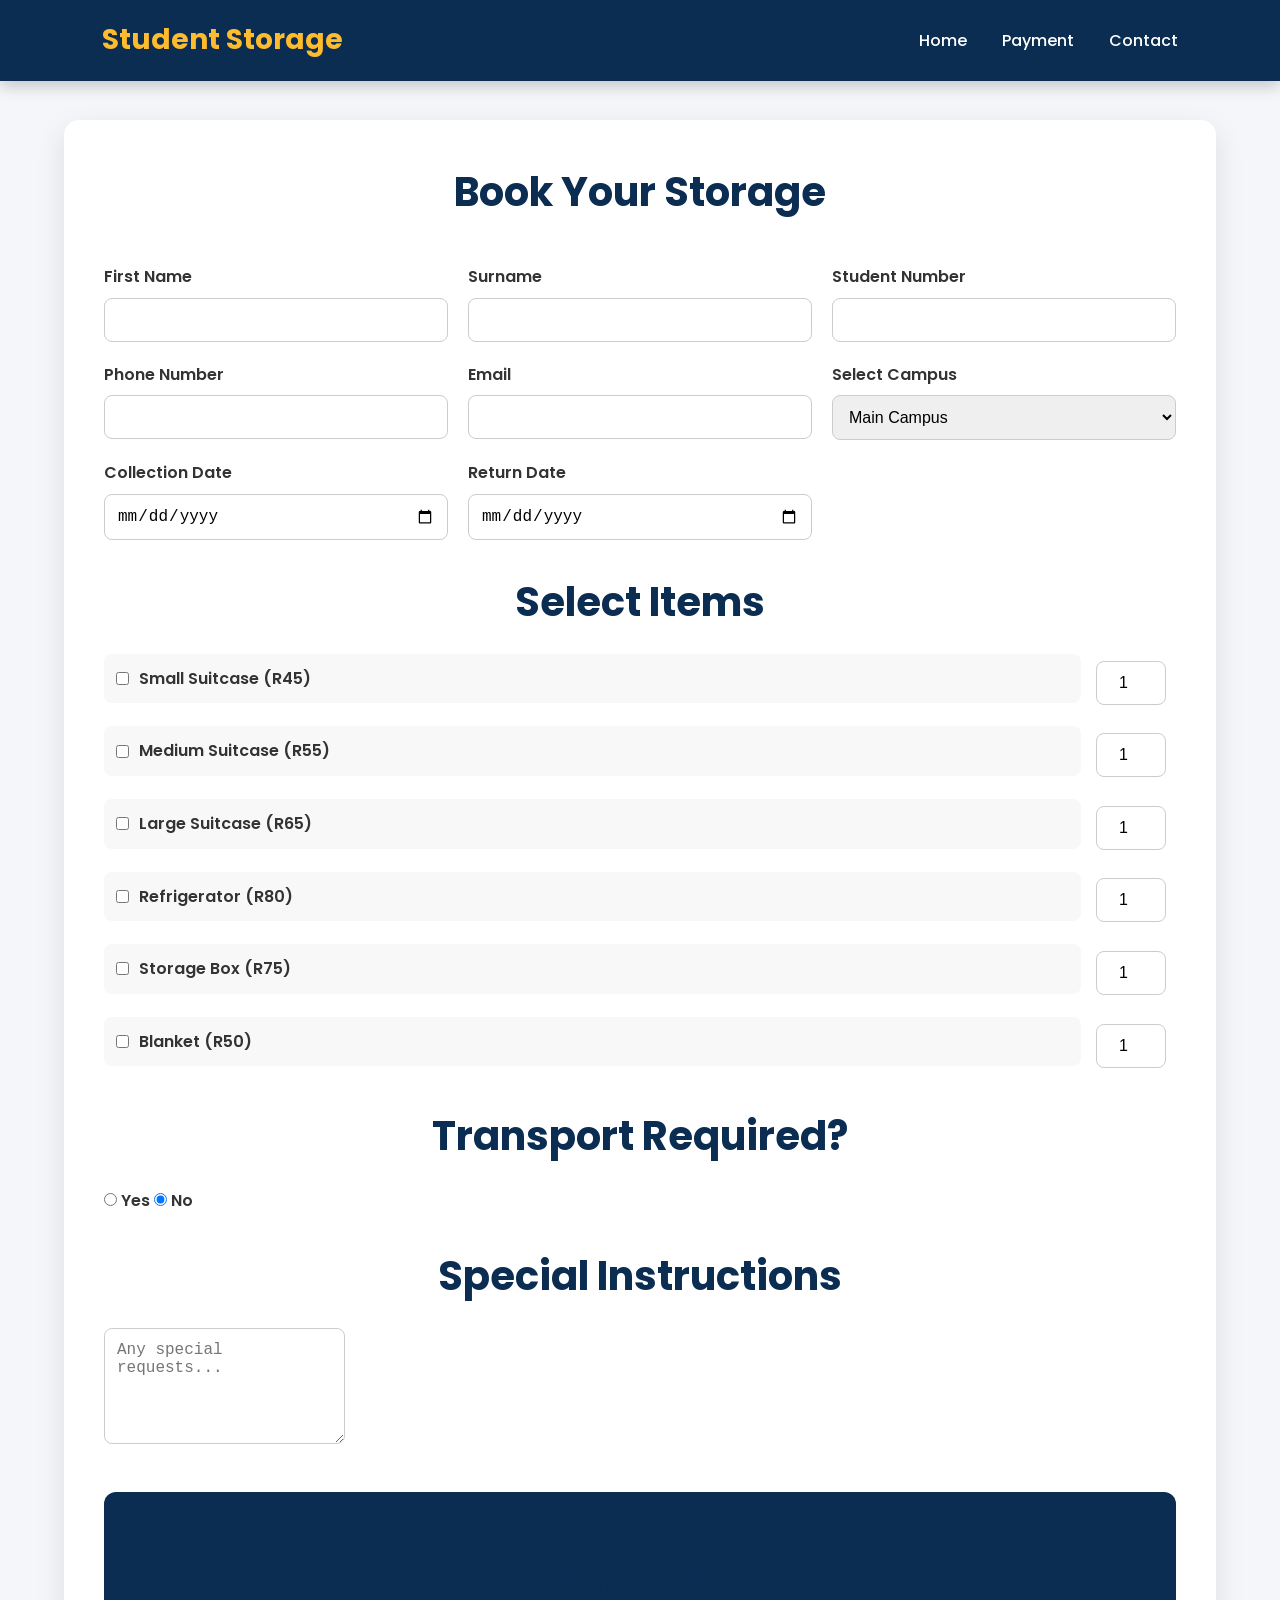
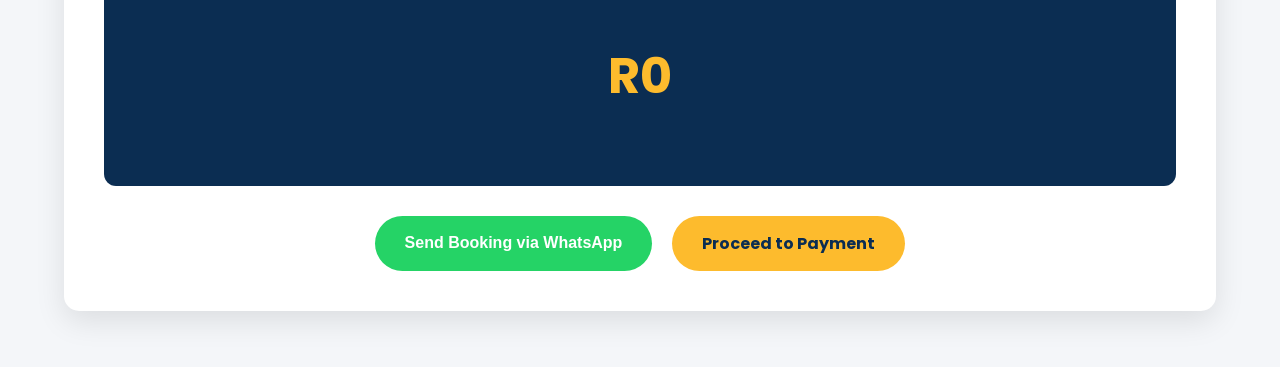
==== booking.html @ e7db22f5 "first commit" ====
<!DOCTYPE html>
<html lang="en">
<head>

<meta charset="UTF-8">
<meta name="viewport" content="width=device-width, initial-scale=1.0">

<title>Book Storage</title>

<link rel="stylesheet" href="css/style.css">
<link rel="stylesheet" href="css/booking.css">

<link rel="preconnect" href="https://fonts.googleapis.com">

<link href="https://fonts.googleapis.com/css2?family=Poppins:wght@300;400;500;600;700&display=swap" rel="stylesheet">

</head>

<body>

<header>

<nav class="navbar">

<div class="logo">

Student Storage

</div>

<ul class="nav-links">

<li><a href="index.html">Home</a></li>

<li><a href="payment.html">Payment</a></li>

<li><a href="contact.html">Contact</a></li>

</ul>

</nav>

</header>

<section class="booking">

<h1>Book Your Storage</h1>

<form id="bookingForm">

<div class="grid">

<div>

<label>First Name</label>

<input
type="text"
id="name"
required>

</div>

<div>

<label>Surname</label>

<input
type="text"
id="surname"
required>

</div>

<div>

<label>Student Number</label>

<input
type="text"
id="student">

</div>

<div>

<label>Phone Number</label>

<input
type="tel"
id="phone"
required>

</div>

<div>

<label>Email</label>

<input
type="email"
id="email">

</div>

<div>

<label>Select Campus</label>

<select id="campus">

<option>Main Campus</option>

<option>Richards Bay Campus</option>

<option>Richtech</option>

</select>

</div>

<div>

<label>Collection Date</label>

<input
type="date"
id="collect">

</div>

<div>

<label>Return Date</label>

<input
type="date"
id="returnDate">

</div>

</div>

<h2>Select Items</h2>

<div class="items">

<label>

<input
type="checkbox"
class="item"
data-price="45">

Small Suitcase (R45)

</label>

<input
type="number"
class="qty"
value="1"
min="1">

<label>

<input
type="checkbox"
class="item"
data-price="55">

Medium Suitcase (R55)

</label>

<input
type="number"
class="qty"
value="1"
min="1">

<label>

<input
type="checkbox"
class="item"
data-price="65">

Large Suitcase (R65)

</label>

<input
type="number"
class="qty"
value="1"
min="1">

<label>

<input
type="checkbox"
class="item"
data-price="80">

Refrigerator (R80)

</label>

<input
type="number"
class="qty"
value="1"
min="1">

<label>

<input
type="checkbox"
class="item"
data-price="75">

Storage Box (R75)

</label>

<input
type="number"
class="qty"
value="1"
min="1">

<label>

<input
type="checkbox"
class="item"
data-price="50">

Blanket (R50)

</label>

<input
type="number"
class="qty"
value="1"
min="1">

</div>

<h2>Transport Required?</h2>

<label>

<input
type="radio"
name="transport"
value="Yes">

Yes

</label>

<label>

<input
type="radio"
name="transport"
value="No"
checked>

No

</label>

<h2>Special Instructions</h2>

<textarea
id="notes"
rows="5"
placeholder="Any special requests..."></textarea>

<div class="summary">

<h2>Total Price</h2>

<h1 id="total">

R0

</h1>

</div>

<div class="buttons">

<button
type="button"
id="whatsappBtn">

Send Booking via WhatsApp

</button>

<a
href="payment.html"
class="payBtn">

Proceed to Payment

</a>

</div>

</form>

</section>

<script src="js/booking.js"></script>

</body>

</html>
---- css/style.css ----
/* ==========================
   GOOGLE FONT & RESET
========================== */

*{
    margin:0;
    padding:0;
    box-sizing:border-box;
}

html{
    scroll-behavior:smooth;
}

body{
    font-family:'Poppins',sans-serif;
    background:#f4f6f9;
    color:#222;
    line-height:1.6;
}

/* ==========================
   NAVBAR
========================== */

header{
    position:fixed;
    top:0;
    width:100%;
    z-index:999;
}

.navbar{

    background:#0b2d52;

    display:flex;

    justify-content:space-between;

    align-items:center;

    padding:18px 8%;

    box-shadow:0 5px 15px rgba(0,0,0,.2);

}

.logo{

    color:#FDBB2D;

    font-size:28px;

    font-weight:700;

}

.nav-links{

    display:flex;

    list-style:none;

    gap:35px;

}

.nav-links a{

    color:white;

    text-decoration:none;

    font-weight:500;

    transition:.3s;

}

.nav-links a:hover{

    color:#FDBB2D;

}

.menu-btn{

    display:none;

    color:white;

    font-size:28px;

    cursor:pointer;

}

/* ==========================
   HERO
========================== */

.hero{
    margin-top:75px;
    height:100vh;

    background:
    linear-gradient(rgba(11,45,82,.65),
    rgba(11,45,82,.65)),


    background-size:cover;
    background-position:center;
    background-repeat:no-repeat;
    background-image:url("../images/hero-bg.png");

    display:flex;
    justify-content:center;
    align-items:center;
    text-align:center;
    color:white;
}

.overlay{

    max-width:900px;

    padding:20px;

}

.hero h3{

    display:inline-block;

    background:#FDBB2D;

    color:#0b2d52;

    padding:10px 20px;

    border-radius:30px;

    margin-bottom:20px;

}

.hero h1{

    font-size:65px;

    margin-bottom:20px;

}

.hero p{

    font-size:22px;

    margin-bottom:40px;

}

.hero-buttons{

    display:flex;

    justify-content:center;

    gap:20px;

    flex-wrap:wrap;

}

.btn,
.btn2{

    padding:15px 35px;

    border-radius:50px;

    text-decoration:none;

    font-weight:600;

    transition:.3s;

}

.btn{

    background:#FDBB2D;

    color:#0b2d52;

}

.btn:hover{

    transform:translateY(-4px);

}

.btn2{

    border:2px solid white;

    color:white;

}

.btn2:hover{

    background:white;

    color:#0b2d52;

}

/* ==========================
   SECTION
========================== */

section{

    padding:80px 8%;

}

section h2{

    text-align:center;

    font-size:40px;

    margin-bottom:50px;

    color:#0b2d52;

}

/* ==========================
   CAMPUS
========================== */

.campus-container{

    display:grid;

    grid-template-columns:repeat(auto-fit,minmax(300px,1fr));

    gap:30px;

}

.campus-card{

    background:white;

    border-radius:15px;

    overflow:hidden;

    box-shadow:0 10px 30px rgba(0,0,0,.1);

    transition:.3s;

}

.campus-card:hover{

    transform:translateY(-10px);

}

.campus-card img{

    width:100%;

    height:220px;

    object-fit:cover;

}

.campus-card h3{

    padding:20px;

    color:#0b2d52;

}

.campus-card p{

    padding:0 20px 20px;

}

.card-btn{

    display:block;

    background:#FDBB2D;

    color:#0b2d52;

    text-align:center;

    padding:15px;

    text-decoration:none;

    font-weight:bold;

}

/* ==========================
   SERVICES
========================== */

.services{

    display:grid;

    grid-template-columns:repeat(auto-fit,minmax(250px,1fr));

    gap:25px;

}

.service{

    background:white;

    text-align:center;

    padding:40px 20px;

    border-radius:15px;

    transition:.3s;

    box-shadow:0 5px 20px rgba(0,0,0,.1);

}

.service:hover{

    transform:translateY(-8px);

}

.service i{

    font-size:50px;

    color:#FDBB2D;

    margin-bottom:20px;

}

/* ==========================
   PRICING
========================== */

.pricing{

    display:grid;

    grid-template-columns:repeat(auto-fit,minmax(250px,1fr));

    gap:25px;

}

.price-card{

    background:#0b2d52;

    color:white;

    border-radius:20px;

    padding:40px;

    text-align:center;

    transition:.3s;

}

.price-card:hover{

    transform:scale(1.05);

}

.price-card h1{

    color:#FDBB2D;

    font-size:50px;

    margin:20px 0;

}

/* ==========================
   CTA
========================== */

.cta{

    background:#FDBB2D;

    text-align:center;

    color:#0b2d52;

}

.cta h2{

    color:#0b2d52;

}

.cta a{

    display:inline-block;

    margin-top:30px;

    padding:15px 35px;

    background:#0b2d52;

    color:white;

    border-radius:40px;

    text-decoration:none;

}

/* ==========================
   CONTACT
========================== */

.contact-box{

    max-width:700px;

    margin:auto;

    background:white;

    padding:40px;

    border-radius:15px;

    box-shadow:0 5px 20px rgba(0,0,0,.1);

}

.contact-box p{

    margin:20px 0;

    font-size:18px;

}

.contact-box i{

    color:#FDBB2D;

    margin-right:10px;

}

/* ==========================
   FOOTER
========================== */

footer{

    background:#0b2d52;

    color:white;

    text-align:center;

    padding:25px;

}

/* ==========================
   WHATSAPP
========================== */

.whatsapp{

    position:fixed;

    right:20px;

    bottom:20px;

    width:65px;

    height:65px;

    background:#25D366;

    color:white;

    border-radius:50%;

    display:flex;

    justify-content:center;

    align-items:center;

    text-decoration:none;

    font-size:35px;

    box-shadow:0 5px 20px rgba(0,0,0,.3);

    transition:.3s;

}

.whatsapp:hover{

    transform:scale(1.1);

}

/* ==========================
   RESPONSIVE
========================== */

@media(max-width:900px){

.nav-links{

display:none;

}

.menu-btn{

display:block;

}

.hero h1{

font-size:42px;

}

.hero p{

font-size:18px;

}

.hero{

height:80vh;

}

section{

padding:60px 20px;

}

}
/* Mobile Menu */

.nav-links.show{
    display:flex;
    flex-direction:column;
    position:absolute;
    top:75px;
    left:0;
    width:100%;
    background:#0b2d52;
    padding:20px;
    gap:20px;
}

/* Active Nav */

.nav-links a.active{
    color:#FDBB2D;
}

/* Scroll Animation */

.hidden{
    opacity:0;
    transform:translateY(60px);
    transition:all .8s ease;
}

.visible{
    opacity:1;
    transform:translateY(0);
}
---- css/booking.css ----
/* ==========================
   BOOKING PAGE
========================== */

body{
    background:#f4f6f9;
    font-family:'Poppins',sans-serif;
}

.booking{

    width:90%;
    max-width:1200px;

    margin:120px auto 50px;

    background:white;

    padding:40px;

    border-radius:15px;

    box-shadow:0 10px 30px rgba(0,0,0,.1);

}

.booking h1{

    text-align:center;

    color:#0b2d52;

    margin-bottom:40px;

    font-size:40px;

}

.booking h2{

    color:#0b2d52;

    margin:30px 0 20px;

}

.grid{

    display:grid;

    grid-template-columns:repeat(auto-fit,minmax(280px,1fr));

    gap:20px;

}

.grid div{

    display:flex;

    flex-direction:column;

}

label{

    margin-bottom:8px;

    font-weight:600;

    color:#333;

}

input,
select,
textarea{

    padding:12px;

    border:1px solid #ccc;

    border-radius:8px;

    font-size:16px;

    outline:none;

    transition:.3s;

}

input:focus,
select:focus,
textarea:focus{

    border-color:#FDBB2D;

    box-shadow:0 0 5px rgba(253,187,45,.5);

}

.items{

    display:grid;

    grid-template-columns:2fr 80px;

    gap:15px;

    align-items:center;

}

.items label{

    display:flex;

    align-items:center;

    gap:10px;

    background:#f8f8f8;

    padding:12px;

    border-radius:8px;

}

.qty{

    width:70px;

    text-align:center;

}

.summary{

    margin-top:40px;

    background:#0b2d52;

    color:white;

    text-align:center;

    padding:30px;

    border-radius:12px;

}

.summary h1{

    color:#FDBB2D;

    margin-top:15px;

    font-size:50px;

}

.buttons{

    display:flex;

    gap:20px;

    justify-content:center;

    flex-wrap:wrap;

    margin-top:30px;

}

button{

    background:#25D366;

    color:white;

    border:none;

    padding:15px 30px;

    border-radius:50px;

    cursor:pointer;

    font-size:16px;

    font-weight:bold;

    transition:.3s;

}

button:hover{

    transform:translateY(-3px);

}

.payBtn{

    background:#FDBB2D;

    color:#0b2d52;

    text-decoration:none;

    padding:15px 30px;

    border-radius:50px;

    font-weight:bold;

    transition:.3s;

}

.payBtn:hover{

    transform:translateY(-3px);

}

@media(max-width:768px){

.booking{

padding:25px;

}

.items{

grid-template-columns:1fr;

}

.buttons{

flex-direction:column;

}

button,
.payBtn{

width:100%;
text-align:center;

}

}
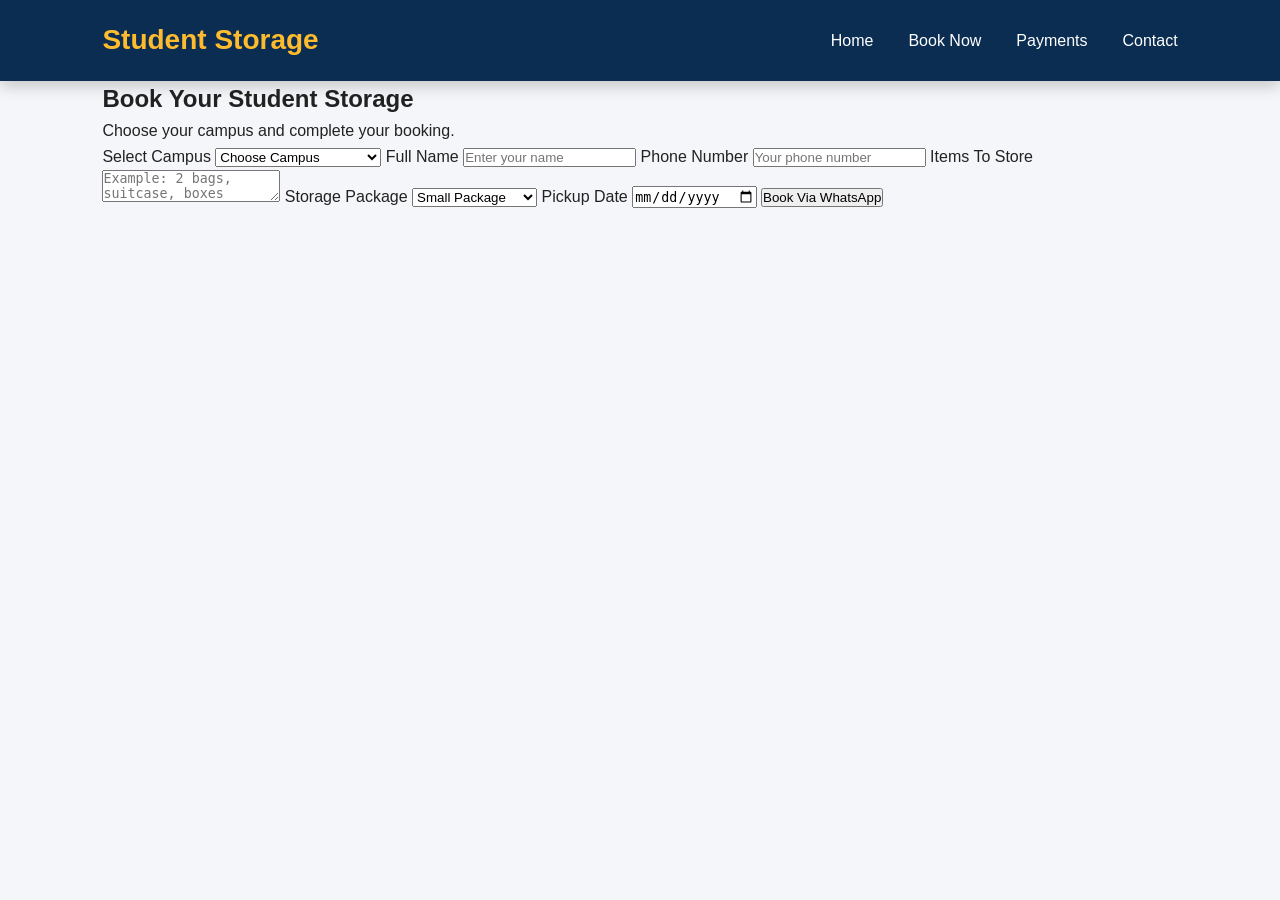
==== commit e417b13e: "logo" ====
--- a/booking.html
+++ b/booking.html
@@ -1,5 +1,6 @@
 <!DOCTYPE html>
 <html lang="en">
+
 <head>
 
 <meta charset="UTF-8">
@@ -8,32 +9,26 @@
 <title>Book Storage</title>
 
 <link rel="stylesheet" href="css/style.css">
-<link rel="stylesheet" href="css/booking.css">
-
-<link rel="preconnect" href="https://fonts.googleapis.com">
-
-<link href="https://fonts.googleapis.com/css2?family=Poppins:wght@300;400;500;600;700&display=swap" rel="stylesheet">
 
 </head>
 
+
 <body>
+
 
 <header>
 
 <nav class="navbar">
 
 <div class="logo">
-
 Student Storage
-
 </div>
 
 <ul class="nav-links">
 
 <li><a href="index.html">Home</a></li>
-
-<li><a href="payment.html">Payment</a></li>
-
+<li><a href="booking.html">Book Now</a></li>
+<li><a href="payment.html">Payments</a></li>
 <li><a href="contact.html">Contact</a></li>
 
 </ul>
@@ -42,282 +37,153 @@
 
 </header>
 
-<section class="booking">
 
-<h1>Book Your Storage</h1>
 
-<form id="bookingForm">
+<section class="booking-section">
 
-<div class="grid">
 
-<div>
+<div class="booking-container">
 
-<label>First Name</label>
 
-<input
-type="text"
+<h1>
+Book Your Student Storage
+</h1>
+
+
+<p>
+Choose your campus and complete your booking.
+</p>
+
+
+
+<label>
+Select Campus
+</label>
+
+
+<select id="campus">
+
+<option value="">
+Choose Campus
+</option>
+
+<option value="Richards Bay">
+UNIZULU Richards Bay
+</option>
+
+
+<option value="Main Campus">
+UNIZULU Main Campus
+</option>
+
+
+<option value="Richtech">
+RICHTECH
+</option>
+
+
+</select>
+
+
+
+<label>
+Full Name
+</label>
+
+
+<input 
+type="text" 
 id="name"
-required>
+placeholder="Enter your name"
+>
+
+
+
+<label>
+Phone Number
+</label>
+
+
+<input 
+type="tel"
+id="phone"
+placeholder="Your phone number"
+>
+
+
+
+
+<label>
+Items To Store
+</label>
+
+
+<textarea 
+id="items"
+placeholder="Example: 2 bags, suitcase, boxes">
+</textarea>
+
+
+
+
+<label>
+Storage Package
+</label>
+
+
+<select id="package">
+
+
+<option>
+Small Package
+</option>
+
+
+<option>
+Medium Package
+</option>
+
+
+<option>
+Large Package
+</option>
+
+
+</select>
+
+
+
+
+<label>
+Pickup Date
+</label>
+
+
+<input 
+type="date"
+id="date"
+>
+
+
+
+
+<button onclick="sendBooking()">
+
+Book Via WhatsApp
+
+</button>
+
+
 
 </div>
 
-<div>
-
-<label>Surname</label>
-
-<input
-type="text"
-id="surname"
-required>
-
-</div>
-
-<div>
-
-<label>Student Number</label>
-
-<input
-type="text"
-id="student">
-
-</div>
-
-<div>
-
-<label>Phone Number</label>
-
-<input
-type="tel"
-id="phone"
-required>
-
-</div>
-
-<div>
-
-<label>Email</label>
-
-<input
-type="email"
-id="email">
-
-</div>
-
-<div>
-
-<label>Select Campus</label>
-
-<select id="campus">
-
-<option>Main Campus</option>
-
-<option>Richards Bay Campus</option>
-
-<option>Richtech</option>
-
-</select>
-
-</div>
-
-<div>
-
-<label>Collection Date</label>
-
-<input
-type="date"
-id="collect">
-
-</div>
-
-<div>
-
-<label>Return Date</label>
-
-<input
-type="date"
-id="returnDate">
-
-</div>
-
-</div>
-
-<h2>Select Items</h2>
-
-<div class="items">
-
-<label>
-
-<input
-type="checkbox"
-class="item"
-data-price="45">
-
-Small Suitcase (R45)
-
-</label>
-
-<input
-type="number"
-class="qty"
-value="1"
-min="1">
-
-<label>
-
-<input
-type="checkbox"
-class="item"
-data-price="55">
-
-Medium Suitcase (R55)
-
-</label>
-
-<input
-type="number"
-class="qty"
-value="1"
-min="1">
-
-<label>
-
-<input
-type="checkbox"
-class="item"
-data-price="65">
-
-Large Suitcase (R65)
-
-</label>
-
-<input
-type="number"
-class="qty"
-value="1"
-min="1">
-
-<label>
-
-<input
-type="checkbox"
-class="item"
-data-price="80">
-
-Refrigerator (R80)
-
-</label>
-
-<input
-type="number"
-class="qty"
-value="1"
-min="1">
-
-<label>
-
-<input
-type="checkbox"
-class="item"
-data-price="75">
-
-Storage Box (R75)
-
-</label>
-
-<input
-type="number"
-class="qty"
-value="1"
-min="1">
-
-<label>
-
-<input
-type="checkbox"
-class="item"
-data-price="50">
-
-Blanket (R50)
-
-</label>
-
-<input
-type="number"
-class="qty"
-value="1"
-min="1">
-
-</div>
-
-<h2>Transport Required?</h2>
-
-<label>
-
-<input
-type="radio"
-name="transport"
-value="Yes">
-
-Yes
-
-</label>
-
-<label>
-
-<input
-type="radio"
-name="transport"
-value="No"
-checked>
-
-No
-
-</label>
-
-<h2>Special Instructions</h2>
-
-<textarea
-id="notes"
-rows="5"
-placeholder="Any special requests..."></textarea>
-
-<div class="summary">
-
-<h2>Total Price</h2>
-
-<h1 id="total">
-
-R0
-
-</h1>
-
-</div>
-
-<div class="buttons">
-
-<button
-type="button"
-id="whatsappBtn">
-
-Send Booking via WhatsApp
-
-</button>
-
-<a
-href="payment.html"
-class="payBtn">
-
-Proceed to Payment
-
-</a>
-
-</div>
-
-</form>
 
 </section>
 
+
+
 <script src="js/booking.js"></script>
+
 
 </body>
 
--- a/css/style.css
+++ b/css/style.css
@@ -616,4 +616,206 @@
 .visible{
     opacity:1;
     transform:translateY(0);
+}
+/* ==========================
+   CONTACT PAGE
+========================== */
+
+.contact-hero{
+    height:45vh;
+
+    background:
+    linear-gradient(
+    rgba(10,35,70,.75),
+    rgba(10,35,70,.75)
+    ),
+    url("../images/contact-bg.png");
+
+    background-size:cover;
+    background-position:center;
+
+    display:flex;
+    align-items:center;
+    justify-content:center;
+
+    text-align:center;
+    color:white;
+}
+
+
+.contact-container{
+
+    width:90%;
+    max-width:1200px;
+
+    margin:70px auto;
+
+    display:grid;
+
+    grid-template-columns:1fr 1fr;
+
+    gap:40px;
+
+}
+
+
+.contact-info,
+.contact-form{
+
+    background:white;
+
+    padding:40px;
+
+    border-radius:20px;
+
+    box-shadow:0 10px 25px rgba(0,0,0,.08);
+
+}
+
+
+.contact-form input,
+.contact-form textarea{
+
+    width:100%;
+
+    padding:15px;
+
+    margin-bottom:20px;
+
+    border-radius:10px;
+
+    border:1px solid #ddd;
+
+}
+
+
+.contact-form button{
+
+    background:#FDBB2D;
+
+    color:#0b2d52;
+
+    padding:15px 35px;
+
+    border:none;
+
+    border-radius:40px;
+
+    font-weight:bold;
+
+    cursor:pointer;
+
+}
+
+
+@media(max-width:768px){
+
+.contact-container{
+
+    grid-template-columns:1fr;
+
+}
+
+}/* ==========================
+   WHATSAPP OPTIONS
+========================== */
+
+
+.whatsapp-options{
+
+    margin-top:40px;
+
+    text-align:center;
+
+}
+
+
+.whatsapp-options h2{
+
+    color:#0b2d52;
+
+    margin-bottom:25px;
+
+}
+
+
+
+.whatsapp-btn{
+
+    display:block;
+
+    width:280px;
+
+    margin:15px auto;
+
+    padding:15px 25px;
+
+    background:#25D366;
+
+    color:white;
+
+    text-decoration:none;
+
+    border-radius:40px;
+
+    font-weight:bold;
+
+    transition:.3s;
+
+}
+
+
+
+.whatsapp-btn i{
+
+    margin-right:10px;
+
+    font-size:20px;
+
+}
+
+
+
+
+.whatsapp-btn:hover{
+
+    transform:translateY(-5px);
+
+    box-shadow:0 10px 20px rgba(0,0,0,.2);
+
+}
+.logo img{
+    height:80px;
+    width:auto;
+    transform:scale(1.4);
+    transform-origin:left;
+}
+.logo img{
+    height:90px;
+    width:auto;
+}
+.logo{
+    display:flex;
+    align-items:center;
+}
+
+.logo a{
+    display:flex;
+    align-items:center;
+    gap:35px;
+    text-decoration:none;
+}
+
+.logo img{
+    height:90px;
+    width: auto;
+    display:block;
+}
+
+.logo span{
+    color:white;
+    font: size 22px;
+    font-weight:700;
+    line-height:1;
+    margin:0;
 }
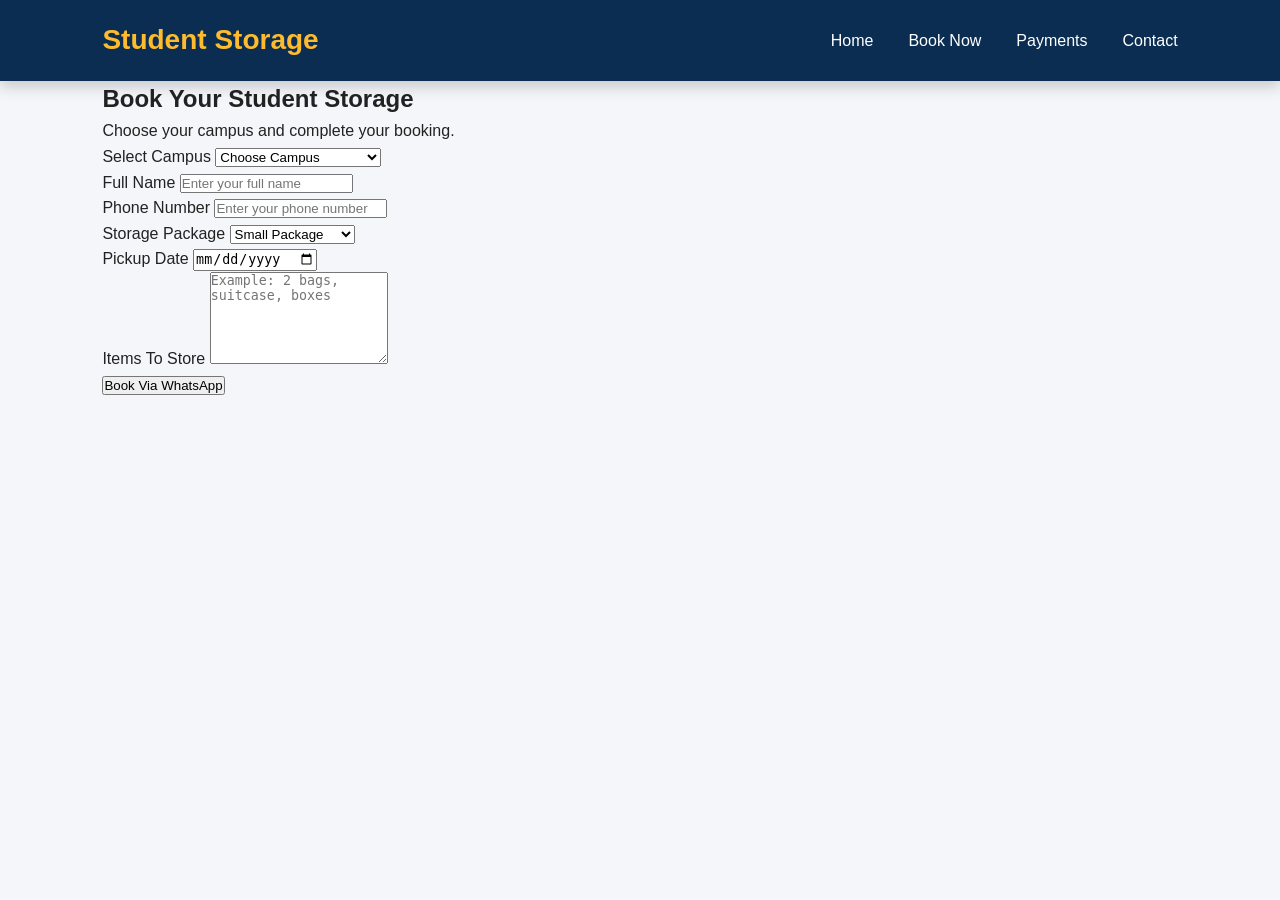
==== commit a9a0de32: "booking" ====
--- a/booking.html
+++ b/booking.html
@@ -3,187 +3,149 @@
 
 <head>
 
-<meta charset="UTF-8">
-<meta name="viewport" content="width=device-width, initial-scale=1.0">
+    <meta charset="UTF-8">
+    <meta name="viewport" content="width=device-width, initial-scale=1.0">
 
-<title>Book Storage</title>
+    <title>Book Storage</title>
 
-<link rel="stylesheet" href="css/style.css">
+    <link rel="stylesheet" href="css/style.css">
 
 </head>
 
-
 <body>
-
 
 <header>
 
-<nav class="navbar">
+    <nav class="navbar">
 
-<div class="logo">
-Student Storage
-</div>
+        <div class="logo">
+            Student Storage
+        </div>
 
-<ul class="nav-links">
+        <ul class="nav-links">
+            <li><a href="index.html">Home</a></li>
+            <li><a href="booking.html">Book Now</a></li>
+            <li><a href="payment.html">Payments</a></li>
+            <li><a href="contact.html">Contact</a></li>
+        </ul>
 
-<li><a href="index.html">Home</a></li>
-<li><a href="booking.html">Book Now</a></li>
-<li><a href="payment.html">Payments</a></li>
-<li><a href="contact.html">Contact</a></li>
-
-</ul>
-
-</nav>
+    </nav>
 
 </header>
 
-
-
 <section class="booking-section">
 
+    <div class="booking-container">
 
-<div class="booking-container">
+        <h1>Book Your Student Storage</h1>
 
+        <p>Choose your campus and complete your booking.</p>
 
-<h1>
-Book Your Student Storage
-</h1>
+        <form class="booking-form">
 
+            <!-- Campus -->
+            <div class="form-group full">
+                <label for="campus">Select Campus</label>
 
-<p>
-Choose your campus and complete your booking.
-</p>
+                <select id="campus">
 
+                    <option value="">Choose Campus</option>
 
+                    <option value="Richards Bay">
+                        UNIZULU Richards Bay
+                    </option>
 
-<label>
-Select Campus
-</label>
+                    <option value="UNIZULU DLANGEZWA">
+                        UNIZULU Main Campus
+                    </option>
 
+                    <option value="Richtech">
+                        RICHTECH
+                    </option>
 
-<select id="campus">
+                </select>
+            </div>
 
-<option value="">
-Choose Campus
-</option>
+            <!-- Name & Phone -->
+            <div class="form-row">
 
-<option value="Richards Bay">
-UNIZULU Richards Bay
-</option>
+                <div class="form-group">
+                    <label for="name">Full Name</label>
 
+                    <input
+                        type="text"
+                        id="name"
+                        placeholder="Enter your full name">
+                </div>
 
-<option value="Main Campus">
-UNIZULU Main Campus
-</option>
+                <div class="form-group">
+                    <label for="phone">Phone Number</label>
 
+                    <input
+                        type="tel"
+                        id="phone"
+                        placeholder="Enter your phone number">
+                </div>
 
-<option value="Richtech">
-RICHTECH
-</option>
+            </div>
 
+            <!-- Package & Date -->
+            <div class="form-row">
 
-</select>
+                <div class="form-group">
 
+                    <label for="package">Storage Package</label>
 
+                    <select id="package">
 
-<label>
-Full Name
-</label>
+                        <option>Small Package</option>
+                        <option>Medium Package</option>
+                        <option>Large Package</option>
 
+                    </select>
 
-<input 
-type="text" 
-id="name"
-placeholder="Enter your name"
->
+                </div>
 
+                <div class="form-group">
 
+                    <label for="date">Pickup Date</label>
 
-<label>
-Phone Number
-</label>
+                    <input
+                        type="date"
+                        id="date">
 
+                </div>
 
-<input 
-type="tel"
-id="phone"
-placeholder="Your phone number"
->
+            </div>
 
+            <!-- Items -->
+            <div class="form-group full">
 
+                <label for="items">Items To Store</label>
 
+                <textarea
+                    id="items"
+                    rows="6"
+                    placeholder="Example: 2 bags, suitcase, boxes"></textarea>
 
-<label>
-Items To Store
-</label>
+            </div>
 
+            <!-- Button -->
+            <button
+                type="button"
+                onclick="sendBooking()">
 
-<textarea 
-id="items"
-placeholder="Example: 2 bags, suitcase, boxes">
-</textarea>
+                Book Via WhatsApp
 
+            </button>
 
+        </form>
 
-
-<label>
-Storage Package
-</label>
-
-
-<select id="package">
-
-
-<option>
-Small Package
-</option>
-
-
-<option>
-Medium Package
-</option>
-
-
-<option>
-Large Package
-</option>
-
-
-</select>
-
-
-
-
-<label>
-Pickup Date
-</label>
-
-
-<input 
-type="date"
-id="date"
->
-
-
-
-
-<button onclick="sendBooking()">
-
-Book Via WhatsApp
-
-</button>
-
-
-
-</div>
-
+    </div>
 
 </section>
 
-
-
 <script src="js/booking.js"></script>
-
 
 </body>
 
--- a/css/style.css
+++ b/css/style.css
@@ -810,6 +810,7 @@
     height:90px;
     width: auto;
     display:block;
+     filter: drop-shadow(0 0 4px rgba(255,255,255,0.7));
 }
 
 .logo span{
@@ -818,4 +819,4 @@
     font-weight:700;
     line-height:1;
     margin:0;
-}+}
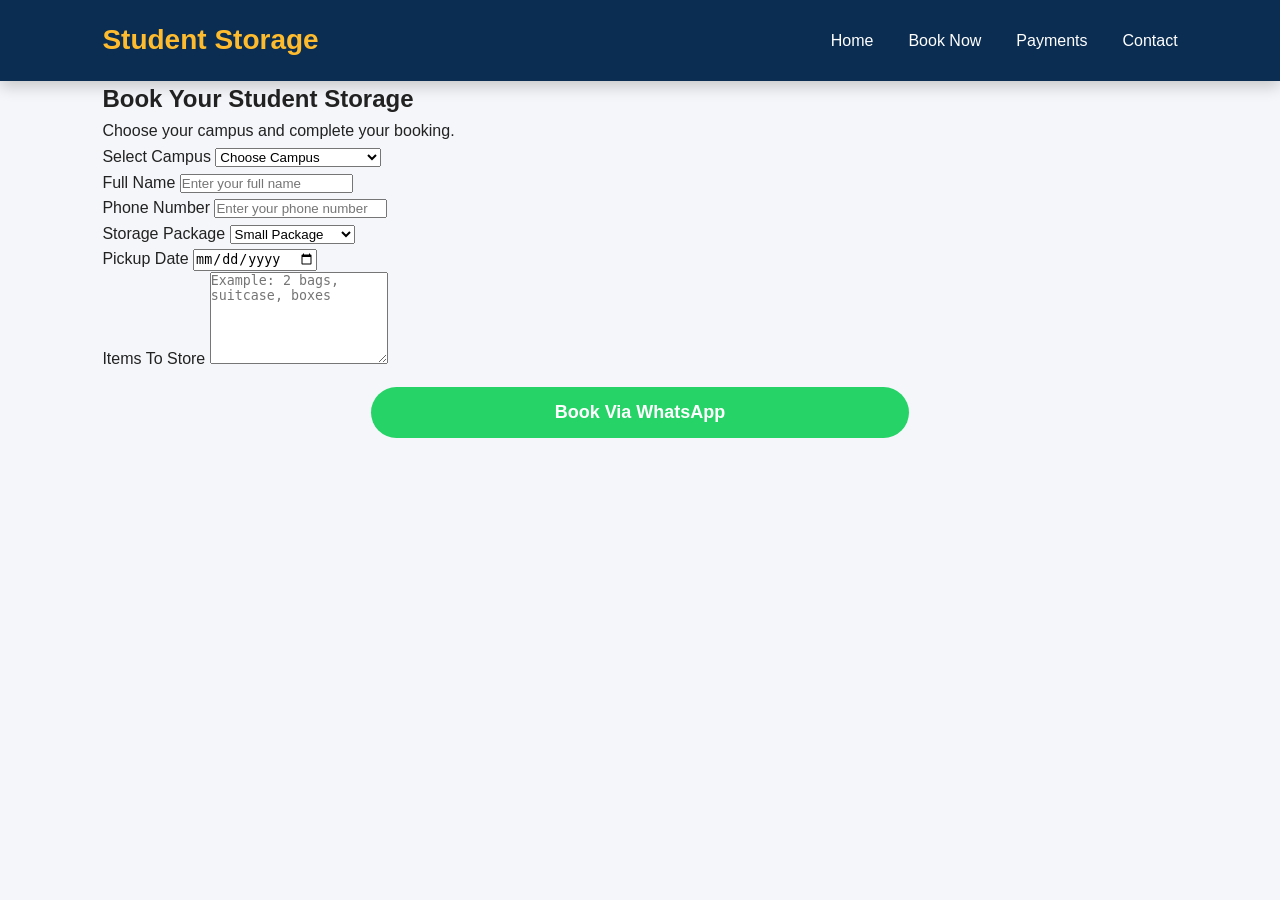
==== commit dffea7f5: "new" ====
--- a/booking.html
+++ b/booking.html
@@ -62,6 +62,11 @@
                     <option value="Richtech">
                         RICHTECH
                     </option>
+
+                    <option value="Richtech">
+                        ESIKHAWINI 
+                    </option>
+
 
                 </select>
             </div>
@@ -130,14 +135,14 @@
 
             </div>
 
-            <!-- Button -->
-            <button
-                type="button"
-                onclick="sendBooking()">
+          <button
+    type="button"
+    class="whatsapp-btn"
+    onclick="sendBooking()">
 
-                Book Via WhatsApp
+    Book Via WhatsApp
 
-            </button>
+</button>
 
         </form>
 
--- a/css/style.css
+++ b/css/style.css
@@ -810,7 +810,7 @@
     height:90px;
     width: auto;
     display:block;
-     filter: drop-shadow(0 0 4px rgba(255,255,255,0.7));
+    
 }
 
 .logo span{
@@ -820,3 +820,36 @@
     line-height:1;
     margin:0;
 }
+.whatsapp-btn{
+    width:50%;
+    background:#25D366 !important;
+    color:white !important;
+    border:none;
+    padding:15px;
+    border-radius:50px;
+    font-size:18px;
+    font-weight:bold;
+    cursor:pointer;
+    transition:0.3s;
+}
+
+.whatsapp-btn:hover{
+    background:#128C7E !important;
+    transform:translateY(-2px);
+}whatsapp-btn{
+    width:50%;
+    background:#25D366 !important;
+    color:white !important;
+    border:none;
+    padding:15px;
+    border-radius:50px;
+    font-size:18px;
+    font-weight:bold;
+    cursor:pointer;
+    transition:0.3s;
+}
+
+.whatsapp-btn:hover{
+    background:#128C7E !important;
+    transform:translateY(-2px);
+}
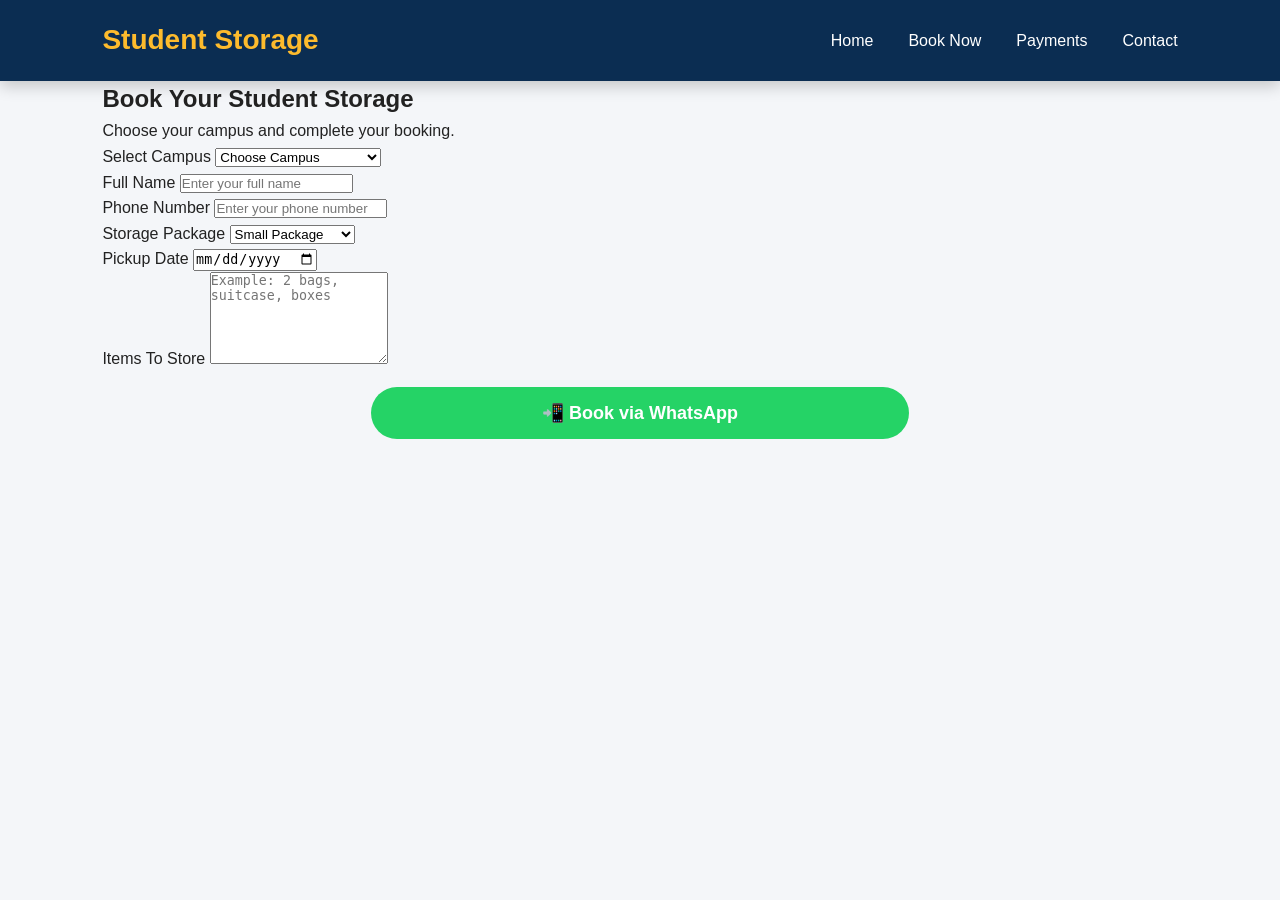
==== commit 9203bd38: "vers" ====
--- a/booking.html
+++ b/booking.html
@@ -63,7 +63,7 @@
                         RICHTECH
                     </option>
 
-                    <option value="Richtech">
+                    <option value="ESIKHAWINI">
                         ESIKHAWINI 
                     </option>
 
@@ -135,13 +135,11 @@
 
             </div>
 
-          <button
+         <button
     type="button"
     class="whatsapp-btn"
     onclick="sendBooking()">
-
-    Book Via WhatsApp
-
+    📲 Book via WhatsApp
 </button>
 
         </form>
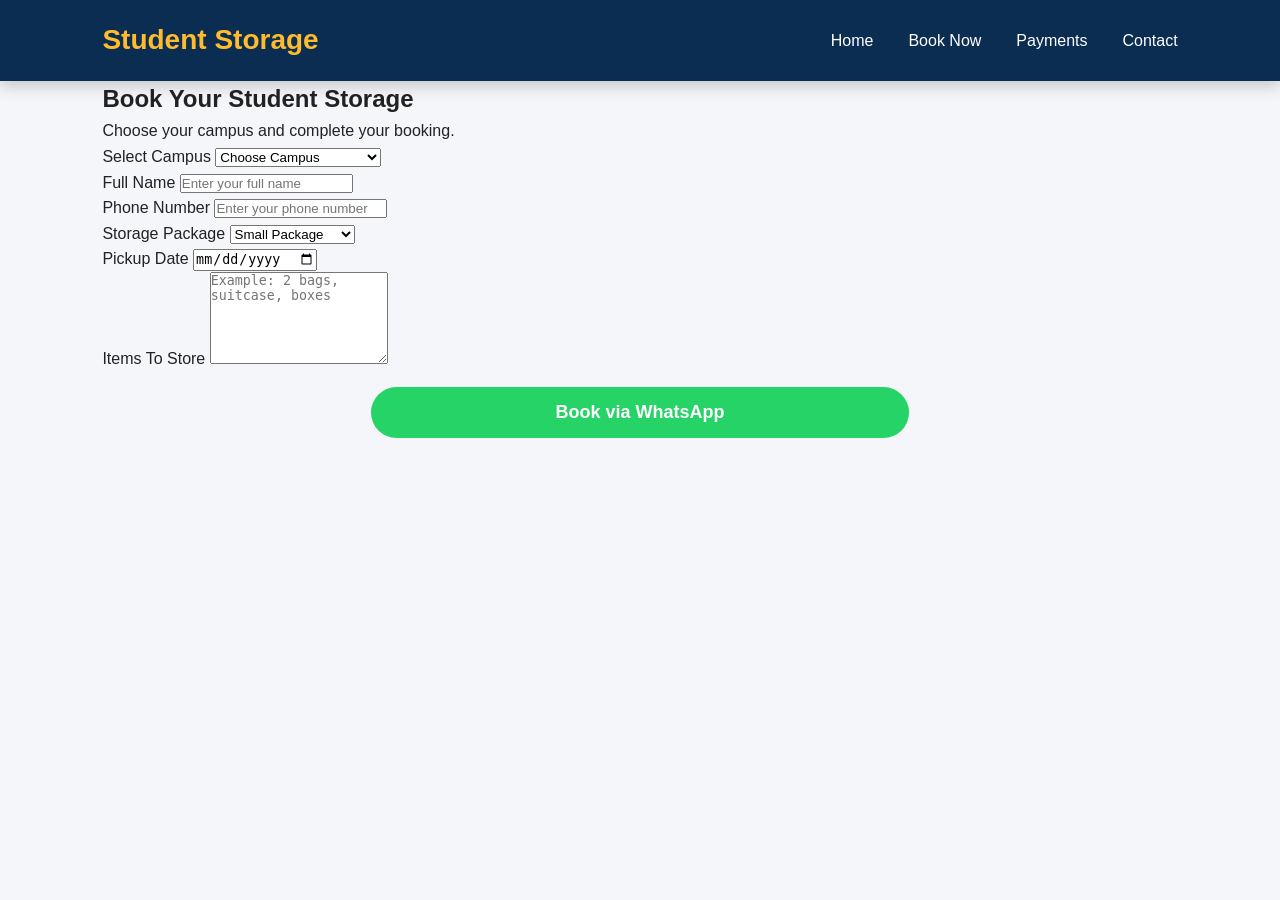
==== commit 4a8046fa: "qr" ====
--- a/booking.html
+++ b/booking.html
@@ -139,7 +139,7 @@
     type="button"
     class="whatsapp-btn"
     onclick="sendBooking()">
-    📲 Book via WhatsApp
+     Book via WhatsApp
 </button>
 
         </form>
